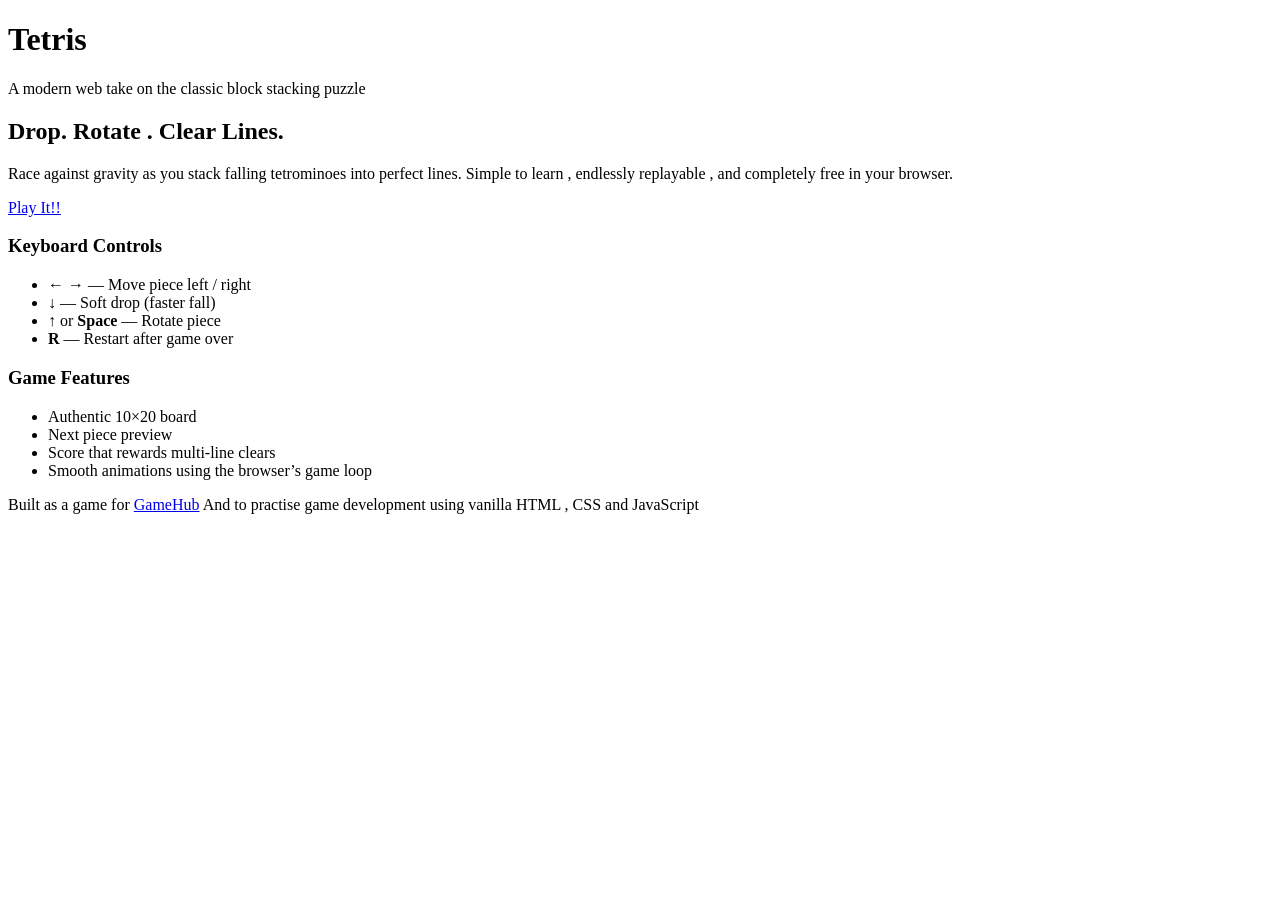
==== games/tetris/index.html @ 027102ac "Update index.html" ====
<!DOCTYPE HTML>
<html lang="en">
    <head>
        <meta charset="UTF-8" />
    <meta name="viewport" content="width=device-width, initial-scale=1.0" />
    <title>Tetris - GameHub</title>
    <link rel="stylesheet" href="style.css"/>
    </head>
    <body>
        <div class="landing-container">
            <header class="landing-header">
                <h1 class="landing-title">Tetris</h1>
                <p class="landing-tagline">
                    A modern web take on the classic block stacking puzzle
                </p>
            </header>

            <main class="landing-main">
                <section class="landing-highlight">
                    <h2>Drop. Rotate . Clear Lines.</h2>
                     <p>
                        Race against gravity as you stack falling tetrominoes into perfect
                        lines. Simple to learn , endlessly replayable , and completely free in your browser.
                     </p>                
                     <a href="game.html" class="play-button">Play It!!</a>
                </section>

                <section class="landing-details">
                    <div class="landing-card">
                        <h3>
                            Keyboard Controls
                        </h3>
                        <ul>
                          <li><strong>← →</strong> &mdash; Move piece left / right</li>
              <li><strong>↓</strong> &mdash; Soft drop (faster fall)</li>
              <li>
                <strong>↑</strong> or <strong>Space</strong> &mdash; Rotate
                piece
              </li>
              <li><strong>R</strong> &mdash; Restart after game over</li>
                        </ul>
                    </div>

                    <div class="landing-card">
                        <h3>Game Features</h3>
                        <ul>
              <li>Authentic 10×20 board</li>
              <li>Next piece preview</li>
              <li>Score that rewards multi‑line clears</li>
              <li>Smooth animations using the browser’s game loop</li>
                        </ul>           
                    </div>
                </section>
             </main>

             <footer class="landing-footer">
                <p>
                    Built as a game for <a href="https://sudarshanthecoder.github.io/GameHub/">GameHub</a> And to practise game development using vanilla HTML , CSS and JavaScript
                </p>
             </footer>
        </div>
    </body>
</html>
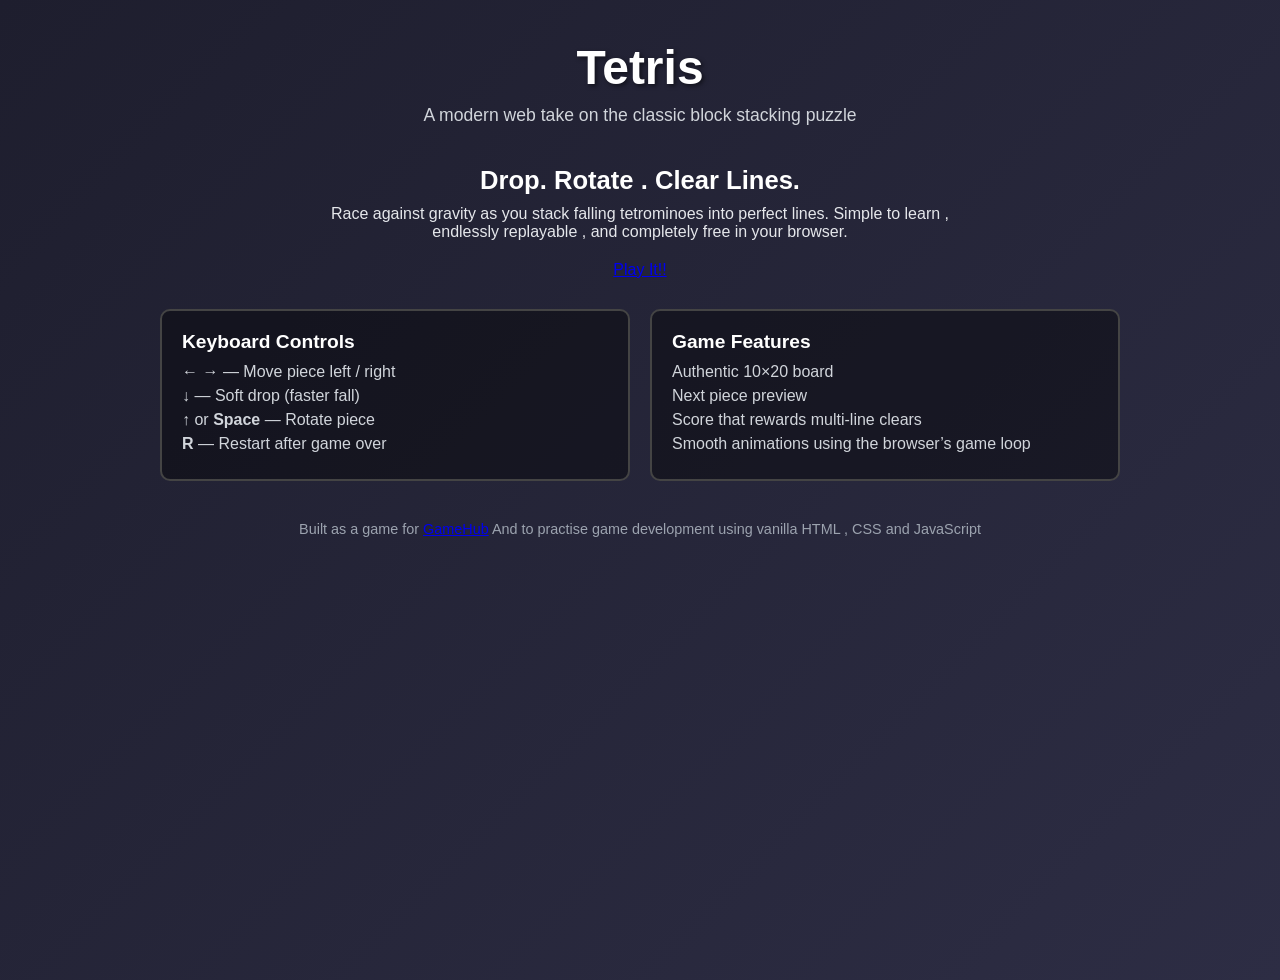
==== commit bec3c249: "updated games folder" ====
--- a/games/tetris/index.html
+++ b/games/tetris/index.html
@@ -1,63 +1,63 @@
-<!DOCTYPE HTML>
-<html lang="en">
-    <head>
-        <meta charset="UTF-8" />
-    <meta name="viewport" content="width=device-width, initial-scale=1.0" />
-    <title>Tetris - GameHub</title>
-    <link rel="stylesheet" href="style.css"/>
-    </head>
-    <body>
-        <div class="landing-container">
-            <header class="landing-header">
-                <h1 class="landing-title">Tetris</h1>
-                <p class="landing-tagline">
-                    A modern web take on the classic block stacking puzzle
-                </p>
-            </header>
-
-            <main class="landing-main">
-                <section class="landing-highlight">
-                    <h2>Drop. Rotate . Clear Lines.</h2>
-                     <p>
-                        Race against gravity as you stack falling tetrominoes into perfect
-                        lines. Simple to learn , endlessly replayable , and completely free in your browser.
-                     </p>                
-                     <a href="game.html" class="play-button">Play It!!</a>
-                </section>
-
-                <section class="landing-details">
-                    <div class="landing-card">
-                        <h3>
-                            Keyboard Controls
-                        </h3>
-                        <ul>
-                          <li><strong>← →</strong> &mdash; Move piece left / right</li>
-              <li><strong>↓</strong> &mdash; Soft drop (faster fall)</li>
-              <li>
-                <strong>↑</strong> or <strong>Space</strong> &mdash; Rotate
-                piece
-              </li>
-              <li><strong>R</strong> &mdash; Restart after game over</li>
-                        </ul>
-                    </div>
-
-                    <div class="landing-card">
-                        <h3>Game Features</h3>
-                        <ul>
-              <li>Authentic 10×20 board</li>
-              <li>Next piece preview</li>
-              <li>Score that rewards multi‑line clears</li>
-              <li>Smooth animations using the browser’s game loop</li>
-                        </ul>           
-                    </div>
-                </section>
-             </main>
-
-             <footer class="landing-footer">
-                <p>
-                    Built as a game for <a href="https://sudarshanthecoder.github.io/GameHub/">GameHub</a> And to practise game development using vanilla HTML , CSS and JavaScript
-                </p>
-             </footer>
-        </div>
-    </body>
-</html>
+<!DOCTYPE HTML>
+<html lang="en">
+    <head>
+        <meta charset="UTF-8" />
+    <meta name="viewport" content="width=device-width, initial-scale=1.0" />
+    <title>Tetris - GameHub</title>
+    <link rel="stylesheet" href="style.css"/>
+    </head>
+    <body>
+        <div class="landing-container">
+            <header class="landing-header">
+                <h1 class="landing-title">Tetris</h1>
+                <p class="landing-tagline">
+                    A modern web take on the classic block stacking puzzle
+                </p>
+            </header>
+
+            <main class="landing-main">
+                <section class="landing-highlight">
+                    <h2>Drop. Rotate . Clear Lines.</h2>
+                     <p>
+                        Race against gravity as you stack falling tetrominoes into perfect
+                        lines. Simple to learn , endlessly replayable , and completely free in your browser.
+                     </p>                
+                     <a href="game.html" class="play-button">Play It!!</a>
+                </section>
+
+                <section class="landing-details">
+                    <div class="landing-card">
+                        <h3>
+                            Keyboard Controls
+                        </h3>
+                        <ul>
+                          <li><strong>← →</strong> &mdash; Move piece left / right</li>
+              <li><strong>↓</strong> &mdash; Soft drop (faster fall)</li>
+              <li>
+                <strong>↑</strong> or <strong>Space</strong> &mdash; Rotate
+                piece
+              </li>
+              <li><strong>R</strong> &mdash; Restart after game over</li>
+                        </ul>
+                    </div>
+
+                    <div class="landing-card">
+                        <h3>Game Features</h3>
+                        <ul>
+              <li>Authentic 10×20 board</li>
+              <li>Next piece preview</li>
+              <li>Score that rewards multi‑line clears</li>
+              <li>Smooth animations using the browser’s game loop</li>
+                        </ul>           
+                    </div>
+                </section>
+             </main>
+
+             <footer class="landing-footer">
+                <p>
+                    Built as a game for <a href="https://sudarshanthecoder.github.io/GameHub/">GameHub</a> And to practise game development using vanilla HTML , CSS and JavaScript
+                </p>
+             </footer>
+        </div>
+    </body>
+</html>
--- a/games/tetris/style.css
+++ b/games/tetris/style.css
@@ -0,0 +1,298 @@
+*{
+    margin:0;
+    padding:0;
+    box-sizing:0;
+}
+
+body{
+    font-family: Arial , sans-serif;
+    background: linear-gradient(135deg , #1e1e2e 0% , #2d2d44 100%);
+    color: #ffffff;
+    min-height: 100vh;
+    padding: 40px 20px;
+}
+
+.container{
+    text-align: center;
+}
+
+/* Landing Page Layout*/
+.landing-container{
+    max-width : 960px;
+    margin: 0 auto;
+    display : flex;
+    flex-direction: column;
+    gap: 40px;
+}
+
+.landing-header{
+    text-align: center;
+}
+
+.landing-title{
+    font-size: 3rem;
+    margin-bottom: 10px;
+    text-shadow : 2px 2px 4px rgba(0 , 0 , 0 , 0.5);
+}
+
+.landing-tagline{
+    font-size: 1.1rem;
+    color: #d1d5db;
+}
+
+.landing-main{
+     display:flex;
+     flex-direction:column;
+     gap: 30px;
+}
+
+.landing-highlight{
+    text-align: center;
+}
+
+.landing-highlight h2{
+    font-size: 1.6rem;
+    margin-bottom : 10px;
+}
+
+.landing-highlight p{
+    max-width: 640px;
+    margin: 0 auto 20px auto;
+    color: #e5e7eb;
+}
+
+.play-bottom{
+    display: inline-block;
+    padding: 14px 40px;
+    font-size: 1rem;
+    font-weight: bold;
+    letter-spacing: 2px;
+    border-radius: 999px;
+    border: 3px solid #f4f4a1;
+    cursor: pointer;
+    background: #1b1b7a;
+    color: #f4f4a1;
+    box-shadow: 0 0 0 2px #000, 0 4px 0 #000;
+    text-shadow: 1px 1px 0 #000 ;
+    text-decoration: none;
+    text-transform: uppercase;
+}
+
+.play-button:hover {
+    background: #22228f;
+}
+
+.play-button:active{
+    transform: translateY(2px);
+    box-shadow: 0 0 0 2px #000, 0 2px 0 #000;
+}
+
+.landing-details{
+    display: grid;
+    grid-template-columns:repeat(2, minmax(0,1fr));
+    gap:20px;
+}
+
+.landing-card{
+    background:rgba(0,0,0,0.4);
+    border-radius: 10px;
+    border: 2px solid #444;
+    padding:20px;
+}
+
+.landing-card h3{
+    margin-bottom: 10px;
+    font-size: 1.2rem;
+}
+
+.landing-card ul{
+    list-style:none;
+}
+
+.landing-card li{
+    margin-bottom:6px;
+    color: #d1d5db;
+}
+
+.landing-footer{
+    text-align:center;
+    font-size: 0.9rem;
+    color: #9ca3af;
+}
+
+h1{
+    font-size: 3em;
+    margin-bottom: 20px;
+    text-shadow: 2px 2px 4px rgba(0 , 0 , 0 , 0.5);
+}
+
+.game-wrapper{
+    display:flex;
+    gap:30px;
+    justify-content: center;
+    align-items: flex-start;
+    flex-wrap: wrap;
+}
+
+.board-container{
+    position:relative;
+    display: inline-block;
+}
+
+.start-button{
+    position:absolute;
+    top:50%;
+    left:50%;
+    transform: translate(-50% , -50%);
+    padding: 12px 28px;
+    font-size: 1rem;
+    font-weight: bold;
+    letter-spacing:2px;
+    border-radius: 4px;
+    border:3px solid #f4f4a1;
+    cursor:pointer;
+    background: #1b1b7a;
+    color:#f4f4a1;
+    box-shadow: 0 0 0 2px #000, 0 4px 0 #000;
+    text-shadow: 1px 1px 0 #000;
+}
+.start-button:hover{
+    background:#22228f;
+}
+.start-button:active{
+    transform:translate(-50%, -48%);
+    box-shadow: 0 0 0 2px #000, 0 2px 0 #000;
+}
+
+.game-info{
+    display:flex;
+    flex-direction:column;
+    gap:20px;
+}
+
+.score-section{
+    background: rgba(0,0,0,0.3);
+    padding:20px;
+    border-radius: 10px;
+    border: 2px solid #444;
+}
+
+.score-section h2{
+    font-size: 1.5em;
+    margin-bottom: 10px;
+}
+
+#score{
+    font-size:2.5em;
+    font-weight:bold;
+    color:#4ade80;
+}
+
+.controls-section{
+    background: rgba(0,0,0,0.3);
+    padding: 20px;
+    border-radius: 10px;
+    border: 2px solid #444;
+    text-align: left;
+}
+
+.controls-section h3{
+    margin-bottom: 10px;
+    font-size:1.2em;
+}
+
+.controls-section p{
+    margin: 5px 0;
+    font-size: 0.9em;
+    color: #ccc;
+}
+
+.next-section{
+    background: rgba(0,0,0,0.3);
+    padding: 20px;
+    border-radius: 10px;
+    border: 2px solid #444;
+}
+
+.next-board {
+    margin-top: 10px;
+    display:grid;
+    grid-template-columns: repeat(4 , 24px);
+    grid-template-rows: repeat(4,24px);
+    gap: 1px;
+    background: #000;
+    padding: 2px;
+    border-radius: 4px;
+}
+
+.game-board{
+    display:grid;
+    grid-template-columns: repeat(10,30px);
+    grid-template-rows: repeat(20,30px);
+    gap:1px;
+    background: #000;
+    padding: 2px;
+    border:3px solid #444;
+    border-radius: 5px;
+    box-shadow: 0 0 20px rgba(0,0,0,0.5);
+}
+
+.cell{
+    width: 30px;
+    height:30px;
+    background: #1a1a1a;
+    border: 1px solid #333;
+}
+
+.cell-filled{
+    border: 1px solid rgba(255,255,255,0.3);
+}
+
+.cell.I { background: #00f0f0; }
+.cell.O { background: #f0f000; }
+.cell.T { background: #a000f0; }
+.cell.S { background: #00f000; }
+.cell.Z { background: #f00000; }
+.cell.J { background: #0000f0; }
+.cell.L { background: #f0a000; }
+
+.game-over{
+    position:fixed;
+    top :50%;
+    left:50%;
+    transform:translate(-50%, -50%);
+    background: 40px;
+    border-radius: 10px;
+    border: 3px solid #f00000;
+    z-index: 1000;
+}
+
+.game-over.hidden{
+    display:none;
+}
+
+.game-over h2{
+    font-size:2.5em;
+    color: #f00000;
+    margin-bottom: 20px;
+}
+
+.game-over p{
+    font-size: 1.2em;
+    color: #fff;
+}
+
+@media (max-width: 768px){
+    .game-wrapper {
+        flex-direction:column;
+        align-items:cennter;
+    }
+
+    h1{
+        font-size: 2em;
+    }
+     
+    .landing-details{
+        grid-template-columns: 1fr;
+    }
+}
